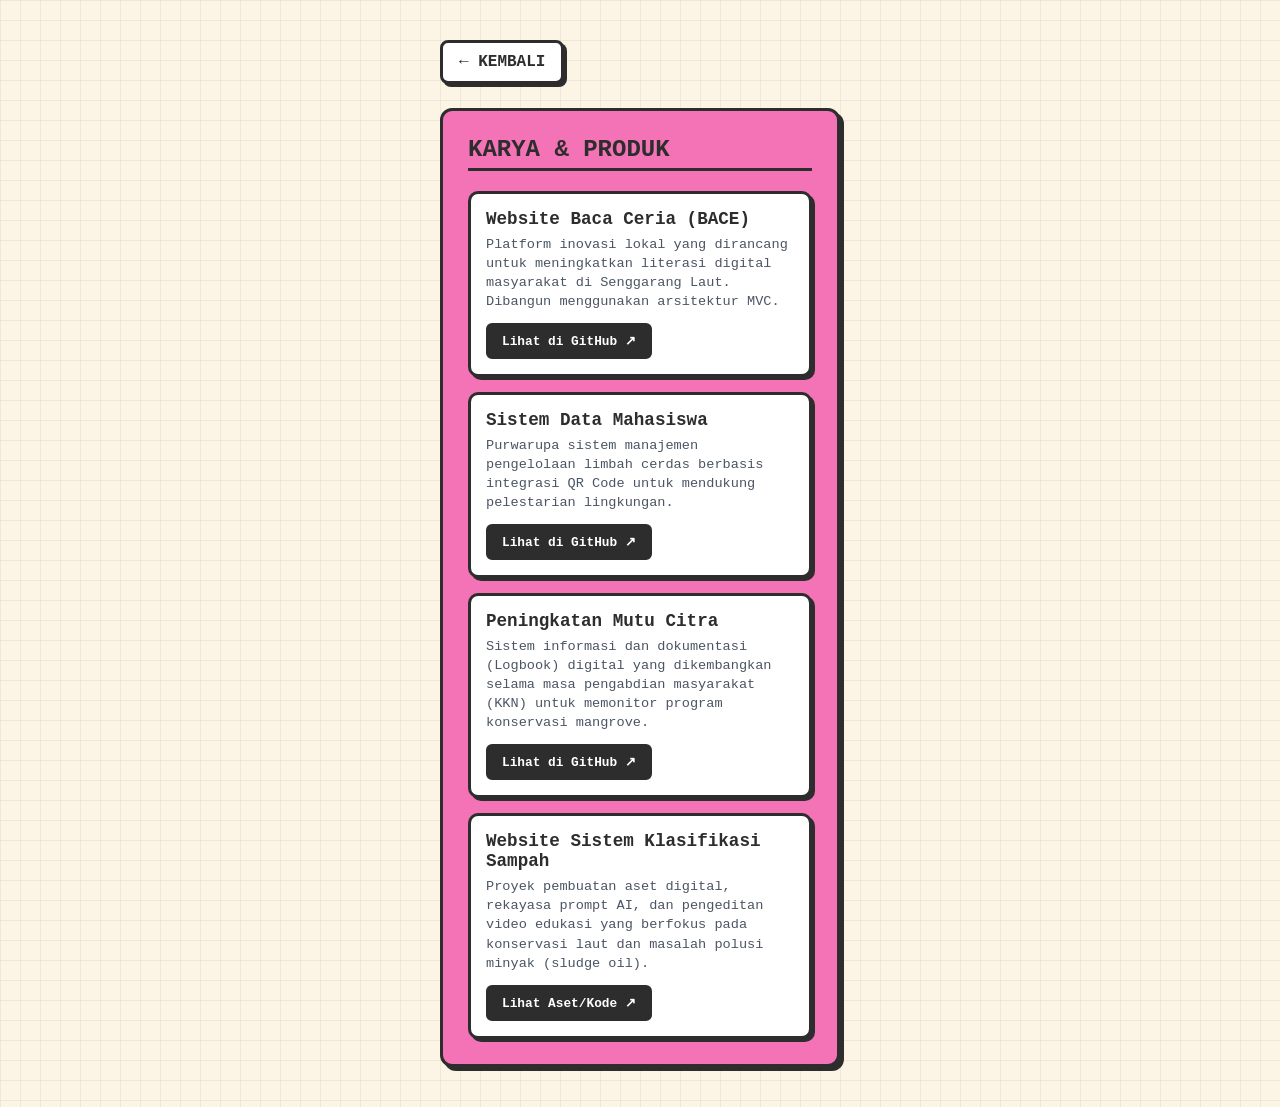
==== projects.html @ 792cc69e "Add files via upload" ====
<!DOCTYPE html>
<html lang="id">
<head>
    <meta charset="UTF-8">
    <meta name="viewport" content="width=device-width, initial-scale=1.0">
    <title>Projects | Mahera Sovie Putra</title>
    <link rel="stylesheet" href="style.css">
</head>
<body>
    <div class="container">
        
        <a href="index.html" class="back-btn">← KEMBALI</a>

        <div class="card projects-card pink">
            <h2>KARYA & PRODUK</h2>
            
            <div class="project-box">
                <h3>Website Baca Ceria (BACE)</h3>
                <p>Platform inovasi lokal yang dirancang untuk meningkatkan literasi digital masyarakat di Senggarang Laut. Dibangun menggunakan arsitektur MVC.</p>
                <a href="https://github.com/mahera07/bace.git" target="_blank" class="repo-btn">Lihat di GitHub ↗</a>
            </div>

            <div class="project-box">
                <h3>Sistem Data Mahasiswa</h3>
                <p>Purwarupa sistem manajemen pengelolaan limbah cerdas berbasis integrasi QR Code untuk mendukung pelestarian lingkungan.</p>
                <a href="https://github.com/mahera07/sistem-data-mahasiswa.git" target="_blank" class="repo-btn">Lihat di GitHub ↗</a>
            </div>

            <div class="project-box">
                <h3>Peningkatan Mutu Citra</h3>
                <p>Sistem informasi dan dokumentasi (Logbook) digital yang dikembangkan selama masa pengabdian masyarakat (KKN) untuk memonitor program konservasi mangrove.</p>
                <a href="https://github.com/mahera07/peningkatan-mutu-citra-.git" target="_blank" class="repo-btn">Lihat di GitHub ↗</a>
            </div>

            <div class="project-box">
                <h3>Website Sistem Klasifikasi Sampah</h3>
                <p>Proyek pembuatan aset digital, rekayasa prompt AI, dan pengeditan video edukasi yang berfokus pada konservasi laut dan masalah polusi minyak (sludge oil).</p>
                <a href="https://github.com/mahera07/web-klasifikasi-sampah.git" target="_blank" class="repo-btn">Lihat Aset/Kode ↗</a>
            </div>

        </div>

    </div>
</body>
</html>
---- style.css ----
/* Mengatur font dasar dan reset margin */
* {
    margin: 0;
    padding: 0;
    box-sizing: border-box;
    font-family: 'Courier New', Courier, monospace;
}

/* Latar belakang dengan motif Grid/Buku Tulis */
body {
    background-color: #fcf4e4; /* Warna krem dasar */
    background-image: 
        linear-gradient(to right, rgba(0,0,0,0.05) 1px, transparent 1px),
        linear-gradient(to bottom, rgba(0,0,0,0.05) 1px, transparent 1px);
    background-size: 20px 20px;
    display: flex;
    justify-content: center;
    padding: 40px 20px;
}

/* Pembungkus Utama agar ada di tengah */
.container {
    width: 100%;
    max-width: 400px;
    display: flex;
    flex-direction: column;
    gap: 16px;
}

/* --- GAYA NEOBRUTALISM DASAR --- */
.card {
    border: 3px solid #2d2d2d;
    border-radius: 12px;
    box-shadow: 4px 4px 0px #2d2d2d; /* Efek bayangan blok tajam */
    text-decoration: none;
    color: #2d2d2d;
    display: flex;
    transition: transform 0.2s, box-shadow 0.2s;
}

/* Efek saat tombol disentuh/diklik */
.card:hover {
    transform: translate(-2px, -2px);
    box-shadow: 6px 6px 0px #2d2d2d;
}
.card:active {
    transform: translate(2px, 2px);
    box-shadow: 2px 2px 0px #2d2d2d;
}

/* --- KARTU PROFIL --- */
.profile-card {
    background-color: #ffffff;
    padding: 20px;
    margin-bottom: 8px;
    align-items: center; /* Menjaga foto dan teks profil tetap sejajar di tengah */
}

.avatar {
    width: 60px;
    height: 60px;
    background-color: #9ca3af;
    border-radius: 50%;
    border: 2px solid #2d2d2d;
    margin-right: 15px;
    flex-shrink: 0;
    object-fit: cover; /* PENTING: Memastikan foto tidak gepeng atau lonjong */
    object-position: center; /* Memastikan fokus foto ada di tengah */
}

.profile-text h1 {
    font-size: 1.2rem;
    font-weight: 800;
    text-transform: uppercase;
    line-height: 1.2;
}

.profile-text p {
    font-size: 0.8rem;
    margin-top: 4px;
}

/* --- KARTU TAUTAN / KONTEN --- */
.link-card {
    padding: 15px 20px;
    justify-content: space-between;
    align-items: flex-start; /* Diubah agar teks panjang (About Me dll) mulainya rapi dari atas */
}

.yellow { background-color: #fde047; }
.blue { background-color: #60a5fa; color: white; }
.pink { background-color: #f472b6; }
.green { background-color: #34d399; }

/* Wadah Teks di dalam Kotak */
.link-text {
    flex: 1; /* Memastikan teks mengisi area yang kosong */
    padding-right: 15px; /* Memberi jarak agar teks tidak menabrak ikon panah */
}

.link-text h2 {
    font-size: 1rem;
    font-weight: 800;
}

.link-text p {
    font-size: 0.75rem;
    margin-top: 6px;
    line-height: 1.4; /* Memberi jarak antar baris agar paragraf lebih nyaman dibaca */
}

/* Ikon Panah di kanan */
.icon-box {
    width: 35px;
    height: 35px;
    background-color: #ffffff;
    border: 2px solid #2d2d2d;
    border-radius: 8px;
    display: flex;
    justify-content: center;
    align-items: center;
    font-weight: bold;
    color: #2d2d2d;
    flex-shrink: 0; /* Memastikan kotak ikon tidak mengecil meskipun teks di sebelahnya panjang */
}

/* --- IKON MEDIA SOSIAL BAWAH --- */
.social-container {
    display: flex;
    justify-content: center;
    gap: 15px;
    margin-top: 10px;
}

.social-icon {
    width: 45px;
    height: 45px;
    background-color: #ffffff;
    border: 3px solid #2d2d2d;
    border-radius: 12px;
    box-shadow: 3px 3px 0px #2d2d2d;
    display: flex;
    justify-content: center;
    align-items: center;
    text-decoration: none;
    color: #2d2d2d;
    font-weight: bold;
    transition: transform 0.2s;
}

.social-icon:hover {
    transform: translate(-2px, -2px);
    box-shadow: 5px 5px 0px #2d2d2d;
}

/* =========================================
   GAYA KHUSUS HALAMAN ABOUT ME
   ========================================= */

/* Tombol Kembali (Back Button) */
.back-btn {
    display: inline-block;
    padding: 10px 16px;
    background-color: #ffffff;
    border: 3px solid #2d2d2d;
    border-radius: 8px;
    text-decoration: none;
    color: #2d2d2d;
    font-weight: 800;
    box-shadow: 3px 3px 0px #2d2d2d;
    align-self: flex-start; /* Agar ukuran tombol menyesuaikan teks, tidak melebar */
    margin-bottom: 8px;
    transition: transform 0.2s, box-shadow 0.2s;
}

.back-btn:hover {
    transform: translate(-2px, -2px);
    box-shadow: 5px 5px 0px #2d2d2d;
}

.back-btn:active {
    transform: translate(2px, 2px);
    box-shadow: 1px 1px 0px #2d2d2d;
}

/* Kotak Konten Utama About */
.about-card {
    flex-direction: column; /* Mengubah susunan elemen menjadi dari atas ke bawah */
    align-items: flex-start;
    padding: 25px;
}

.about-card h2 {
    font-size: 1.5rem;
    font-weight: 900;
    margin-bottom: 20px;
    border-bottom: 3px solid #2d2d2d;
    padding-bottom: 5px;
    width: 100%;
}

.about-content p {
    font-size: 0.9rem;
    line-height: 1.6;
    margin-bottom: 15px;
    text-align: justify; /* Membuat rata kanan-kiri agar seperti buku */
}

.about-content p:last-child {
    margin-bottom: 0;
}

/* =========================================
   GAYA KHUSUS HALAMAN SKILLS
   ========================================= */

/* Kotak Utama Skills */
.skills-card {
    flex-direction: column;
    align-items: flex-start;
    padding: 25px;
}

.skills-card h2 {
    font-size: 1.5rem;
    font-weight: 900;
    margin-bottom: 20px;
    border-bottom: 3px solid #ffffff; /* Garis putih karena background biru */
    padding-bottom: 5px;
    width: 100%;
}

/* Wadah Kategori */
.skills-category {
    width: 100%;
    margin-bottom: 18px;
}

.skills-category:last-child {
    margin-bottom: 0;
}

.skills-category h3 {
    font-size: 1rem;
    font-weight: 800;
    margin-bottom: 10px;
    text-transform: uppercase;
    letter-spacing: 0.5px;
}

/* Desain Label (Tag) Neobrutalism */
.tags-container {
    display: flex;
    flex-wrap: wrap; /* Agar tag turun ke baris bawah jika tidak muat */
    gap: 10px;
}

.skill-tag {
    background-color: #ffffff;
    color: #2d2d2d;
    font-size: 0.75rem;
    font-weight: 800;
    padding: 6px 12px;
    border: 2px solid #2d2d2d;
    border-radius: 6px;
    box-shadow: 2px 2px 0px #2d2d2d;
    transition: transform 0.1s, box-shadow 0.1s;
    cursor: default; /* Kursor panah biasa, karena tidak bisa diklik */
}

/* Efek sedikit bergerak jika tag dilewati kursor */
.skill-tag:hover {
    transform: translate(-1px, -1px);
    box-shadow: 3px 3px 0px #2d2d2d;
}

/* =========================================
   GAYA KHUSUS HALAMAN PROJECTS
   ========================================= */

/* Kotak Utama Projects */
.projects-card {
    flex-direction: column;
    align-items: flex-start;
    padding: 25px;
}

.projects-card h2 {
    font-size: 1.5rem;
    font-weight: 900;
    margin-bottom: 20px;
    border-bottom: 3px solid #2d2d2d;
    padding-bottom: 5px;
    width: 100%;
}

/* Kotak untuk Setiap Proyek (Warna Putih) */
.project-box {
    background-color: #ffffff;
    border: 3px solid #2d2d2d;
    border-radius: 10px;
    padding: 15px;
    margin-bottom: 15px;
    width: 100%;
    /* Sedikit bayangan statis agar terpisah dari background pink */
    box-shadow: 3px 3px 0px #2d2d2d; 
}

.project-box:last-child {
    margin-bottom: 0;
}

.project-box h3 {
    font-size: 1.1rem;
    font-weight: 800;
    margin-bottom: 6px;
    color: #2d2d2d;
}

.project-box p {
    font-size: 0.85rem;
    line-height: 1.4;
    margin-bottom: 12px;
    color: #4b5563;
}

/* Tombol Repositori GitHub */
.repo-btn {
    display: inline-block;
    background-color: #2d2d2d;
    color: #ffffff;
    font-size: 0.8rem;
    font-weight: bold;
    text-decoration: none;
    padding: 8px 14px;
    border: 2px solid #2d2d2d;
    border-radius: 6px;
    transition: all 0.2s;
}

/* Efek kebalikan (Invert) saat tombol GitHub disentuh */
.repo-btn:hover {
    background-color: #ffffff;
    color: #2d2d2d;
    box-shadow: 3px 3px 0px #2d2d2d;
    transform: translate(-2px, -2px);
}

.repo-btn:active {
    transform: translate(1px, 1px);
    box-shadow: 1px 1px 0px #2d2d2d;
}

/* =========================================
   GAYA KHUSUS HALAMAN SERTIFIKAT
   ========================================= */

/* Kotak Utama Sertifikat */
.cert-card {
    flex-direction: column;
    align-items: flex-start;
    padding: 25px;
}

.cert-card h2 {
    font-size: 1.5rem;
    font-weight: 900;
    margin-bottom: 20px;
    border-bottom: 3px solid #2d2d2d;
    padding-bottom: 5px;
    width: 100%;
}

/* Desain Item Sertifikat */
.cert-item {
    display: flex;
    align-items: center;
    background-color: #ffffff;
    border: 3px solid #2d2d2d;
    border-radius: 8px;
    padding: 15px;
    margin-bottom: 12px;
    width: 100%;
    box-shadow: 3px 3px 0px #2d2d2d;
}

.cert-item:last-child {
    margin-bottom: 0;
}

.cert-icon {
    font-size: 2rem;
    margin-right: 15px;
}

.cert-info h3 {
    font-size: 1rem;
    font-weight: 800;
    color: #2d2d2d;
    margin-bottom: 4px;
}

/* Gaya Teks Keterangan Sertifikat & Emotikon */
.cert-title {
    display: flex;
    align-items: flex-start; /* Sejajarkan emotikon dengan teks jika teksnya panjang */
    font-size: 1.05rem;
    font-weight: 800;
    color: #2d2d2d;
    margin-bottom: 4px;
    line-height: 1.3;
}

.cert-icon {
    font-size: 1.3rem; /* Ukuran emotikon sedikit lebih besar dari teks */
    margin-right: 8px; /* Jarak antara emotikon dan huruf pertama */
    flex-shrink: 0; /* Mencegah emotikon gepeng jika teks judulnya panjang ke bawah */
}

.cert-info p {
    font-size: 0.85rem;
    color: #4b5563;
    line-height: 1.4;
    padding-left: 32px; /* Menjorokkan teks p agar sejajar dengan huruf pertama judul, bukan di bawah emotikon */
}
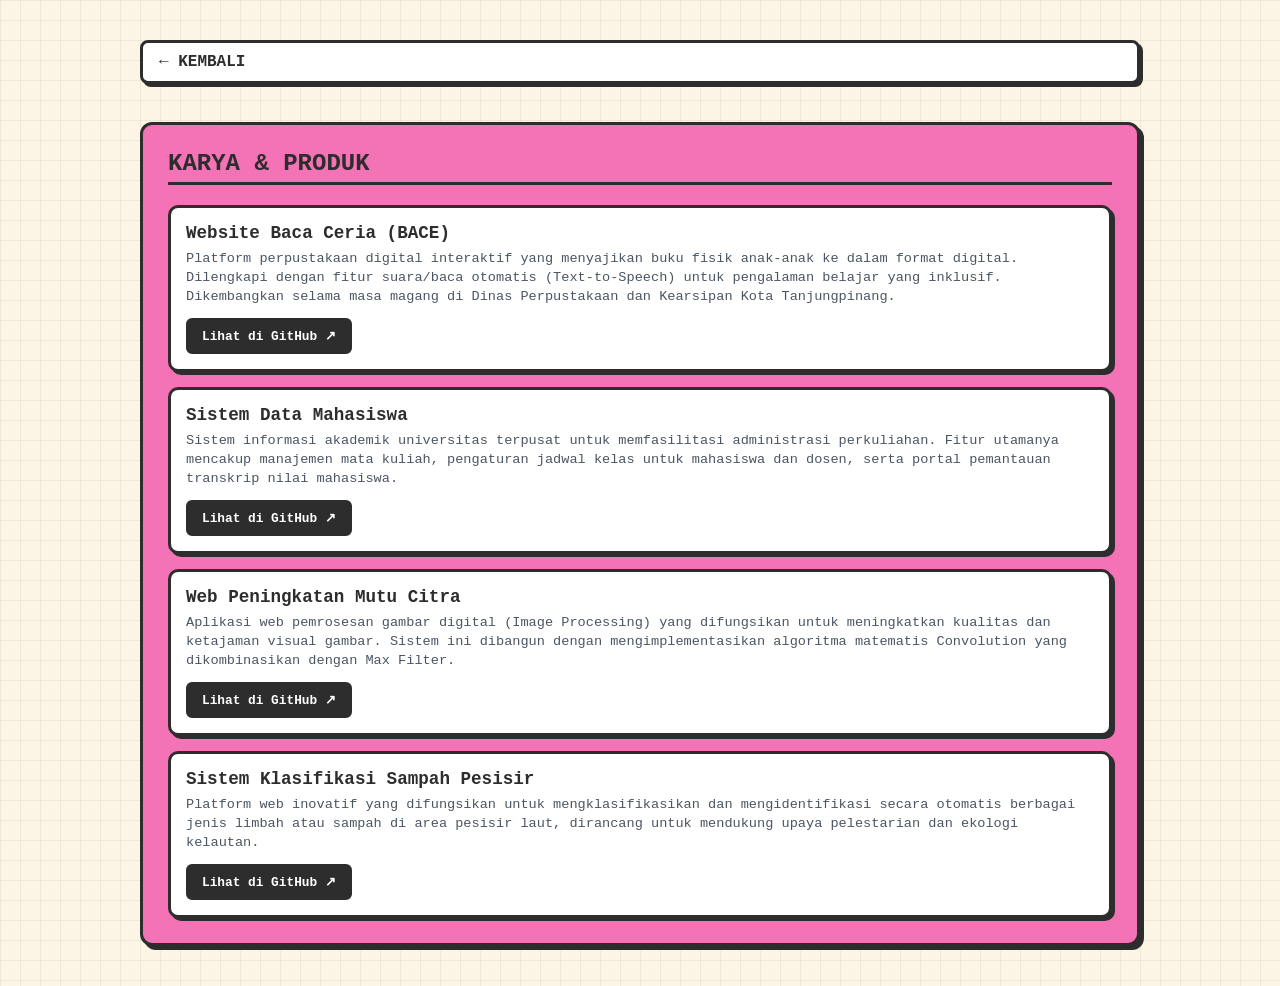
==== commit 96675a0d: "projects.html" ====
--- a/projects.html
+++ b/projects.html
@@ -9,37 +9,43 @@
 <body>
     <div class="container">
         
+        <!-- Tombol Kembali -->
         <a href="index.html" class="back-btn">← KEMBALI</a>
 
+        <!-- Kotak Konten Projects -->
         <div class="card projects-card pink">
             <h2>KARYA & PRODUK</h2>
             
+            <!-- Proyek 1 -->
             <div class="project-box">
                 <h3>Website Baca Ceria (BACE)</h3>
-                <p>Platform inovasi lokal yang dirancang untuk meningkatkan literasi digital masyarakat di Senggarang Laut. Dibangun menggunakan arsitektur MVC.</p>
-                <a href="https://github.com/mahera07/bace.git" target="_blank" class="repo-btn">Lihat di GitHub ↗</a>
+                <p>Platform perpustakaan digital interaktif yang menyajikan buku fisik anak-anak ke dalam format digital. Dilengkapi dengan fitur suara/baca otomatis (Text-to-Speech) untuk pengalaman belajar yang inklusif. Dikembangkan selama masa magang di Dinas Perpustakaan dan Kearsipan Kota Tanjungpinang.</p>
+                <a href="https://github.com/username-kamu" target="_blank" class="repo-btn">Lihat di GitHub ↗</a>
             </div>
 
+            <!-- Proyek 2 -->
             <div class="project-box">
                 <h3>Sistem Data Mahasiswa</h3>
-                <p>Purwarupa sistem manajemen pengelolaan limbah cerdas berbasis integrasi QR Code untuk mendukung pelestarian lingkungan.</p>
-                <a href="https://github.com/mahera07/sistem-data-mahasiswa.git" target="_blank" class="repo-btn">Lihat di GitHub ↗</a>
+                <p>Sistem informasi akademik universitas terpusat untuk memfasilitasi administrasi perkuliahan. Fitur utamanya mencakup manajemen mata kuliah, pengaturan jadwal kelas untuk mahasiswa dan dosen, serta portal pemantauan transkrip nilai mahasiswa.</p>
+                <a href="https://github.com/username-kamu" target="_blank" class="repo-btn">Lihat di GitHub ↗</a>
             </div>
 
+            <!-- Proyek 3 -->
             <div class="project-box">
-                <h3>Peningkatan Mutu Citra</h3>
-                <p>Sistem informasi dan dokumentasi (Logbook) digital yang dikembangkan selama masa pengabdian masyarakat (KKN) untuk memonitor program konservasi mangrove.</p>
-                <a href="https://github.com/mahera07/peningkatan-mutu-citra-.git" target="_blank" class="repo-btn">Lihat di GitHub ↗</a>
+                <h3>Web Peningkatan Mutu Citra</h3>
+                <p>Aplikasi web pemrosesan gambar digital (Image Processing) yang difungsikan untuk meningkatkan kualitas dan ketajaman visual gambar. Sistem ini dibangun dengan mengimplementasikan algoritma matematis Convolution yang dikombinasikan dengan Max Filter.</p>
+                <a href="https://github.com/username-kamu" target="_blank" class="repo-btn">Lihat di GitHub ↗</a>
             </div>
 
+            <!-- Proyek 4 -->
             <div class="project-box">
-                <h3>Website Sistem Klasifikasi Sampah</h3>
-                <p>Proyek pembuatan aset digital, rekayasa prompt AI, dan pengeditan video edukasi yang berfokus pada konservasi laut dan masalah polusi minyak (sludge oil).</p>
-                <a href="https://github.com/mahera07/web-klasifikasi-sampah.git" target="_blank" class="repo-btn">Lihat Aset/Kode ↗</a>
+                <h3>Sistem Klasifikasi Sampah Pesisir</h3>
+                <p>Platform web inovatif yang difungsikan untuk mengklasifikasikan dan mengidentifikasi secara otomatis berbagai jenis limbah atau sampah di area pesisir laut, dirancang untuk mendukung upaya pelestarian dan ekologi kelautan.</p>
+                <a href="https://github.com/username-kamu" target="_blank" class="repo-btn">Lihat di GitHub ↗</a>
             </div>
 
         </div>
 
     </div>
 </body>
-</html>+</html>
--- a/style.css
+++ b/style.css
@@ -422,4 +422,96 @@
     color: #4b5563;
     line-height: 1.4;
     padding-left: 32px; /* Menjorokkan teks p agar sejajar dengan huruf pertama judul, bukan di bawah emotikon */
-}+}
+
+.cert-item,
+.cert-info {
+    max-width: 100%; /* Memastikan elemen tidak melebihi lebar layar */
+    box-sizing: border-box; /* Menghitung padding ke dalam batas kotak */
+}
+
+.cert-title, 
+.cert-info p {
+    word-wrap: break-word; /* Memaksa kata yang terlalu panjang untuk turun ke bawah */
+    overflow-wrap: break-word;
+    word-break: break-word;
+}
+/* =========================================
+   DESAIN RESPONSIF (TAMPILAN DESKTOP) - DIPERBESAR
+   ========================================= */
+
+/* Kode di bawah ini HANYA akan aktif jika layar lebih lebar dari 768px (Tablet/Laptop) */
+@media screen and (min-width: 768px) {
+    
+    /* 1. Melebarkan wadah utama */
+    .container {
+        max-width: 1000px; /* Diperbesar signifikan dari 800px ke 1000px */
+        display: grid;
+        grid-template-columns: 1fr 1fr; /* Tetap membagi 2 kolom */
+        gap: 30px; /* Jarak antar kotak direnggangkan */
+    }
+
+    /* 2. Memaksa elemen tertentu membentang penuh (2 kolom) */
+    .profile-card, 
+    .social-container,
+    .back-btn,
+    .about-card,
+    .skills-card,
+    .projects-card,
+    .cert-card {
+        grid-column: span 2;
+    }
+
+    /* 3. Memperbesar Kotak Tautan / Menu */
+    .link-card {
+        height: 100%;
+        min-height: 180px; /* Tinggi kotak diperbesar */
+        padding: 30px 40px; /* Ruang di dalam kotak diperluas */
+    }
+
+    /* Memperbesar teks dan panah di dalam kotak menu */
+    .link-text h2 {
+        font-size: 1.5rem; /* Judul menu (ABOUT ME, dll) lebih besar */
+    }
+    
+    .link-text p {
+        font-size: 1rem; /* Teks deskripsi lebih besar */
+        margin-top: 10px;
+    }
+
+    .icon-box {
+        width: 50px; /* Kotak panah lebih besar */
+        height: 50px;
+        font-size: 1.4rem; /* Ikon panah lebih besar */
+    }
+
+    /* 4. Memperbesar Kotak Profil dan Isinya */
+    .profile-card {
+        padding: 40px; /* Kotak profil lebih luas */
+    }
+    
+    .avatar {
+        width: 120px; /* Foto profil diperbesar drastis */
+        height: 120px;
+        margin-right: 35px; /* Jarak foto ke teks dijauhkan */
+    }
+    
+    .profile-text h1 {
+        font-size: 2.5rem; /* Nama kamu tampil sangat besar dan tegas */
+    }
+    
+    .profile-text p {
+        font-size: 1.2rem; /* Deskripsi profesi lebih jelas */
+        margin-top: 8px;
+    }
+
+    /* 5. Memperbesar Kotak Media Sosial di Bawah */
+    .social-icon {
+        width: 60px;
+        height: 60px;
+    }
+
+    .social-icon i {
+        font-size: 1.8rem; /* Logo GitHub, IG, dll lebih besar */
+    }
+}
